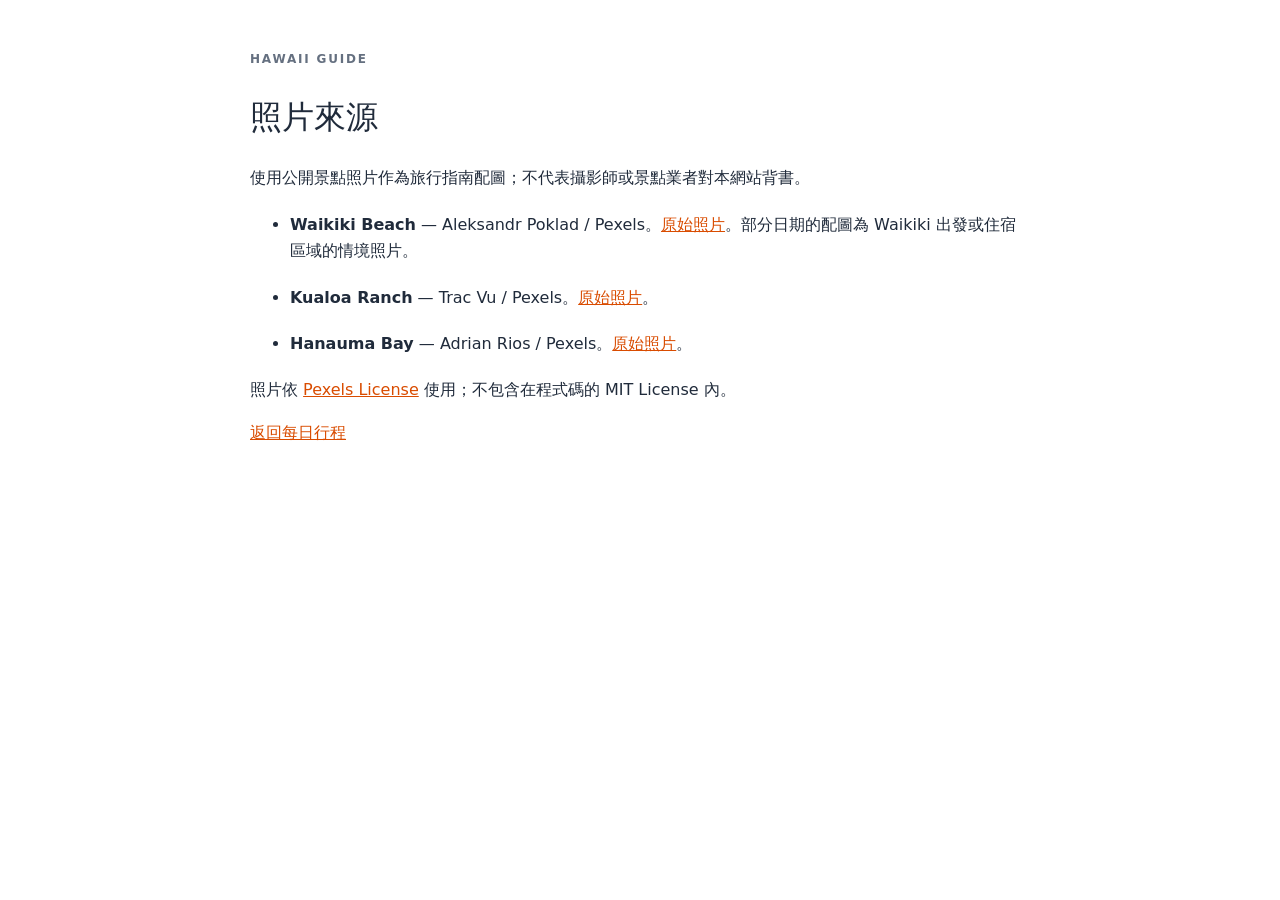
==== CREDITS.html @ 93e81bca "Add public Oahu itinerary for Leon and Tyson" ====
<!doctype html>
<html lang="zh-Hant"><head><meta charset="utf-8"><meta name="viewport" content="width=device-width,initial-scale=1"><title>照片來源 · Hawaii Guide</title><link rel="stylesheet" href="./styles.css"><link rel="icon" href="data:,"></head><body><main class="wrap credits"><p class="eyebrow">HAWAII GUIDE</p><h1>照片來源</h1><p>使用公開景點照片作為旅行指南配圖；不代表攝影師或景點業者對本網站背書。</p><ul><li><strong>Waikiki Beach</strong> — Aleksandr Poklad / Pexels。<a href="https://www.pexels.com/photo/waikiki-beach-with-diamond-head-in-honolulu-36072131/" rel="noopener noreferrer" target="_blank">原始照片</a>。部分日期的配圖為 Waikiki 出發或住宿區域的情境照片。</li><li><strong>Kualoa Ranch</strong> — Trac Vu / Pexels。<a href="https://www.pexels.com/photo/scenic-view-of-kualoa-ranch-with-mountain-background-35255960/" rel="noopener noreferrer" target="_blank">原始照片</a>。</li><li><strong>Hanauma Bay</strong> — Adrian Rios / Pexels。<a href="https://www.pexels.com/photo/aerial-view-of-hanauma-bay-in-hawaii-34199480/" rel="noopener noreferrer" target="_blank">原始照片</a>。</li></ul><p>照片依 <a href="https://www.pexels.com/license/" rel="noopener noreferrer" target="_blank">Pexels License</a> 使用；不包含在程式碼的 MIT License 內。</p><p><a href="./">返回每日行程</a></p></main></body></html>
---- styles.css ----
:root{--ink:#202b3b;--muted:#657080;--orange:#d94c00;--bright:#f65b0a;--line:#e4e7eb;--soft:#f7f8fa;--width:1160px;font-family:Inter,"Noto Sans TC","PingFang TC","Microsoft JhengHei",system-ui,sans-serif;color:var(--ink);background:#fff;font-synthesis:none;text-rendering:optimizeLegibility}*{box-sizing:border-box}html{scroll-behavior:smooth;scroll-padding-top:94px}body{margin:0;font-size:1rem;line-height:1.65}button,input{font:inherit}a{color:inherit;text-decoration:none}a:hover{text-decoration:underline}button,a,input{-webkit-tap-highlight-color:transparent}:focus-visible{outline:3px solid #b6460c;outline-offset:4px}.wrap{width:min(var(--width),calc(100% - 64px));margin-inline:auto}.skip{position:fixed;z-index:100;top:-80px;left:20px;background:#fff;padding:12px 20px}.skip:focus{top:12px}.sr-only{position:absolute;width:1px;height:1px;padding:0;overflow:hidden;clip:rect(0,0,0,0);white-space:nowrap;border:0}.header{height:80px;padding:0 32px;display:flex;align-items:center;justify-content:space-between;gap:24px;background:#fff;position:sticky;top:0;z-index:10;border-bottom:1px solid var(--line)}.brand{font-size:1.6rem;font-weight:850;letter-spacing:-.04em;display:flex;align-items:center;gap:22px}.brand span{font-size:.78rem;letter-spacing:.1em;font-weight:650}.header nav{display:flex;gap:30px;font-size:.9rem;font-weight:650}.header nav a:hover{color:var(--orange)}.header-label{font-size:.75rem;letter-spacing:.12em;color:var(--muted)}.hero{position:relative;height:320px;overflow:hidden;background:#3d686f;color:#fff}.hero>img{width:100%;height:100%;object-fit:cover;object-position:center 58%;display:block}.hero-overlay{position:absolute;inset:0;background:linear-gradient(90deg,#142b3bbf,#142b3b65 50%,#142b3b0d)}.hero-copy{position:absolute;inset:0;display:flex;flex-direction:column;justify-content:center;align-items:flex-start}.eyebrow{font-size:.75rem;letter-spacing:.15em;font-weight:750;margin:0 0 8px;color:var(--muted)}.hero .eyebrow{color:#fff}.hero h1{font-size:clamp(2.3rem,3.4vw,3rem);line-height:1.24;letter-spacing:-.04em;margin:5px 0 16px}.hero-copy>p:not(.eyebrow){font-size:1rem;color:#fff;margin:0 0 23px}.hero-link{background:var(--bright);padding:10px 22px;font-size:.9rem;font-weight:750;border-radius:8px}.hero-link:hover{background:var(--orange);text-decoration:none}.hero-caption{position:absolute;bottom:22px;right:32px;letter-spacing:.12em;font-size:.75rem}.trip-bar{display:grid;grid-template-columns:1fr 1fr 1.3fr;border-bottom:1px solid var(--line);padding-block:27px;gap:24px}.trip-bar>div{display:flex;flex-direction:column;border-right:1px solid var(--line);gap:4px}.trip-bar>div:last-child{border:0}.trip-bar strong{font-size:.82rem;letter-spacing:.09em}.trip-bar span{font-size:.88rem;color:var(--muted)}.section{padding-block:55px}.section-head{display:flex;align-items:flex-end;justify-content:space-between;gap:24px;margin-bottom:24px}.section-head h2{font-size:1.85rem;margin:0;line-height:1.35;letter-spacing:-.035em}.section-head>p,.section-caption{font-size:.9rem;color:var(--muted);margin:0}.day-tabs{display:grid;grid-template-columns:repeat(8,minmax(0,1fr));gap:10px;margin-bottom:20px}.day-tab{border:1px solid var(--line);background:#fff;border-radius:10px;cursor:pointer;text-align:left;padding:13px 14px;min-height:84px;display:flex;flex-direction:column;gap:4px;transition:background .15s,color .15s}.day-tab strong{font-size:1.02rem}.day-tab span{font-size:.78rem;color:var(--muted);white-space:nowrap}.day-tab[aria-selected=true]{background:var(--bright);border-color:var(--bright);color:#fff}.day-tab[aria-selected=true] span{color:#fff}.day-tab:hover{border-color:var(--bright)}.day-panel{border:1px solid var(--line);border-radius:15px;overflow:hidden;box-shadow:0 6px 22px #202b3b07}.day-banner{display:grid;grid-template-columns:1.25fr 1fr;background:#f8fafb}.day-intro{padding:30px}.day-intro .eyebrow{color:var(--orange)}.day-intro h3{font-size:1.7rem;line-height:1.4;margin:5px 0 12px;letter-spacing:-.03em}.day-intro p{margin:0 0 15px}.day-photo{min-height:245px;width:100%;height:100%;object-fit:cover;max-height:310px}.day-meta{display:flex;gap:8px;flex-wrap:wrap}.chip,.status{border-radius:999px;padding:4px 10px;font-size:.78rem;line-height:1.5;display:inline-flex;align-items:center;background:#fff;border:1px solid var(--line);color:#465162}.status-pending{background:#fff2e8;color:#9c3700;border-color:#f9d5bd}.status-confirmed{background:#eaf5ef;color:#21633f;border-color:#c7e2d2}.status-optional{background:#f1f2f5;color:#5d6470}.day-stops{padding:10px 30px}.stop{display:grid;grid-template-columns:90px 1fr auto;gap:20px;padding:24px 0;border-bottom:1px solid var(--line);align-items:start}.stop:last-child{border:0}.stop-time{color:var(--muted);font-size:.88rem;display:flex;align-items:center;gap:9px;padding-top:4px}.stop-time:before{content:"";height:8px;width:8px;background:var(--bright);border-radius:50%}.stop h4{margin:0 0 5px;font-size:1.08rem}.stop p{margin:0;color:var(--muted);font-size:.9rem}.stop .status{margin-top:10px}.map-link,.official-link{display:inline-flex;align-items:center;justify-content:center;border:1px solid var(--line);border-radius:7px;min-height:40px;padding:7px 13px;font-size:.82rem;font-weight:650;white-space:nowrap;background:#fff}.map-link{color:var(--orange);border-color:#f3c7ad;background:#fff9f5}.map-link:hover,.official-link:hover{text-decoration:none;border-color:var(--orange)}.stop-actions{display:flex;flex-direction:column;gap:8px}.day-note{margin:0;padding:18px 30px;background:#fff8f2;font-size:.88rem;color:#6f4b35;border-top:1px solid #f9e5d6}.section-soft{background:var(--soft)}.filters{display:flex;gap:8px;margin:0 0 22px}.filter{padding:7px 18px;min-height:40px;border:1px solid var(--line);border-radius:999px;background:#fff;cursor:pointer;font-size:.88rem}.filter[aria-pressed=true]{background:var(--ink);border-color:var(--ink);color:#fff}.task-grid{display:grid;grid-template-columns:repeat(2,minmax(0,1fr));gap:14px}.task-card{padding:22px;border:1px solid var(--line);border-radius:11px;background:#fff}.task-top{display:flex;align-items:center;justify-content:space-between;gap:10px}.owner{font-size:.78rem;font-weight:750;letter-spacing:.04em;color:var(--orange)}.task-card h3{font-size:1.08rem;margin:9px 0 6px}.task-card p{font-size:.9rem;color:var(--muted);margin:0}.task-card .official-link{margin-top:14px}.fine-print{font-size:.85rem;color:var(--muted);margin:20px 0 0}.search input{max-width:100%;width:300px;padding:10px 14px;border:1px solid var(--line);border-radius:8px;background:#fff}.place-grid{display:grid;grid-template-columns:repeat(3,minmax(0,1fr));gap:14px}.place-card{border:1px solid var(--line);border-radius:11px;padding:20px;display:flex;flex-direction:column;align-items:flex-start}.place-card>span{color:var(--muted);font-size:.78rem}.place-card h3{font-size:1.05rem;line-height:1.45;margin:7px 0}.place-card p{font-size:.88rem;color:var(--muted);margin:0 0 16px;flex:1}.place-card .map-link{margin-top:auto}.resources{padding-top:10px}.resource-grid{display:grid;grid-template-columns:repeat(3,minmax(0,1fr));gap:14px}.resource{border-top:2px solid var(--ink);padding:19px 0}.resource h3{font-size:1.05rem;margin:0 0 8px}.resource p{font-size:.9rem;color:var(--muted);margin:0 0 14px}.resource a{font-size:.88rem;font-weight:650;color:var(--orange);text-decoration:underline}.footer{display:flex;justify-content:space-between;gap:24px;border-top:1px solid var(--line);padding-block:30px}.footer strong{font-size:.8rem;letter-spacing:.08em}.footer p,.footer a{font-size:.85rem;color:var(--muted)}.footer p{margin:6px 0 0}.footer>div:last-child{display:flex;align-items:center;gap:22px}.error{padding:25px;background:#fff2e8;color:#873800;border-radius:10px}.credits{max-width:780px;padding-block:50px}.credits h1{font-size:2rem}.credits li{margin:20px 0}.credits a{text-decoration:underline;color:var(--orange)}[hidden]{display:none!important}@media(max-width:1000px){.header-label{display:none}.brand{gap:14px}.header nav{gap:20px}.day-tabs{display:flex;overflow-x:auto;padding-bottom:6px}.day-tab{min-width:105px}.trip-bar{grid-template-columns:repeat(3,1fr)}.day-banner{grid-template-columns:1.2fr 1fr}.place-grid{grid-template-columns:repeat(2,minmax(0,1fr))}}@media(max-width:650px){html{scroll-padding-top:78px}.wrap{width:calc(100% - 36px)}.header{height:68px;padding:0 18px;gap:12px}.brand{font-size:1.25rem;gap:9px}.brand span{font-size:.65rem;letter-spacing:.035em}.header nav{gap:14px;font-size:.8rem}.header nav a:last-child{display:none}.hero{height:300px}.hero h1{font-size:2.1rem}.hero-caption{font-size:.65rem;right:18px;bottom:16px}.hero-copy>p:not(.eyebrow){font-size:.95rem}.trip-bar{gap:16px;padding-block:20px}.trip-bar>div{border:0}.trip-bar>div:last-child{display:none}.trip-bar{grid-template-columns:1fr 1.2fr}.trip-bar strong{font-size:.7rem}.trip-bar span{font-size:.78rem}.section{padding-block:35px}.section-head{align-items:flex-start;gap:12px}.section-head h2{font-size:1.55rem}.section-head>p{max-width:120px;font-size:.8rem;text-align:right}.section-head .eyebrow{font-size:.65rem}.day-tab{min-height:77px;min-width:96px;padding:12px}.day-tab span{font-size:.75rem}.day-banner{display:flex;flex-direction:column-reverse}.day-photo{height:160px;min-height:160px;max-height:160px}.day-intro{padding:22px}.day-intro h3{font-size:1.5rem}.day-intro p{font-size:.94rem}.day-stops{padding:0 22px}.stop{grid-template-columns:1fr;gap:9px;padding:22px 0}.stop-time{font-size:.8rem}.stop h4{font-size:1.05rem}.stop-actions{flex-direction:row;flex-wrap:wrap;margin-top:5px}.day-note{padding:17px 22px}.task-grid,.resource-grid{grid-template-columns:1fr}.task-card{padding:20px}.place-grid{grid-template-columns:1fr 1fr;gap:10px}.place-card{padding:15px}.place-card h3{font-size:.95rem}.place-card p{font-size:.84rem}.place-card .map-link{font-size:.75rem;padding:6px 9px;min-height:38px}.search{width:100%}.search input{width:100%;font-size:.9rem}#places .section-head{flex-direction:column}.footer{flex-direction:column}.footer>div:last-child{justify-content:space-between}.resource{padding:18px 0}.resources{padding-top:0}}@media(prefers-reduced-motion:reduce){html{scroll-behavior:auto}*{transition:none!important}}

#itinerary{padding-top:35px}
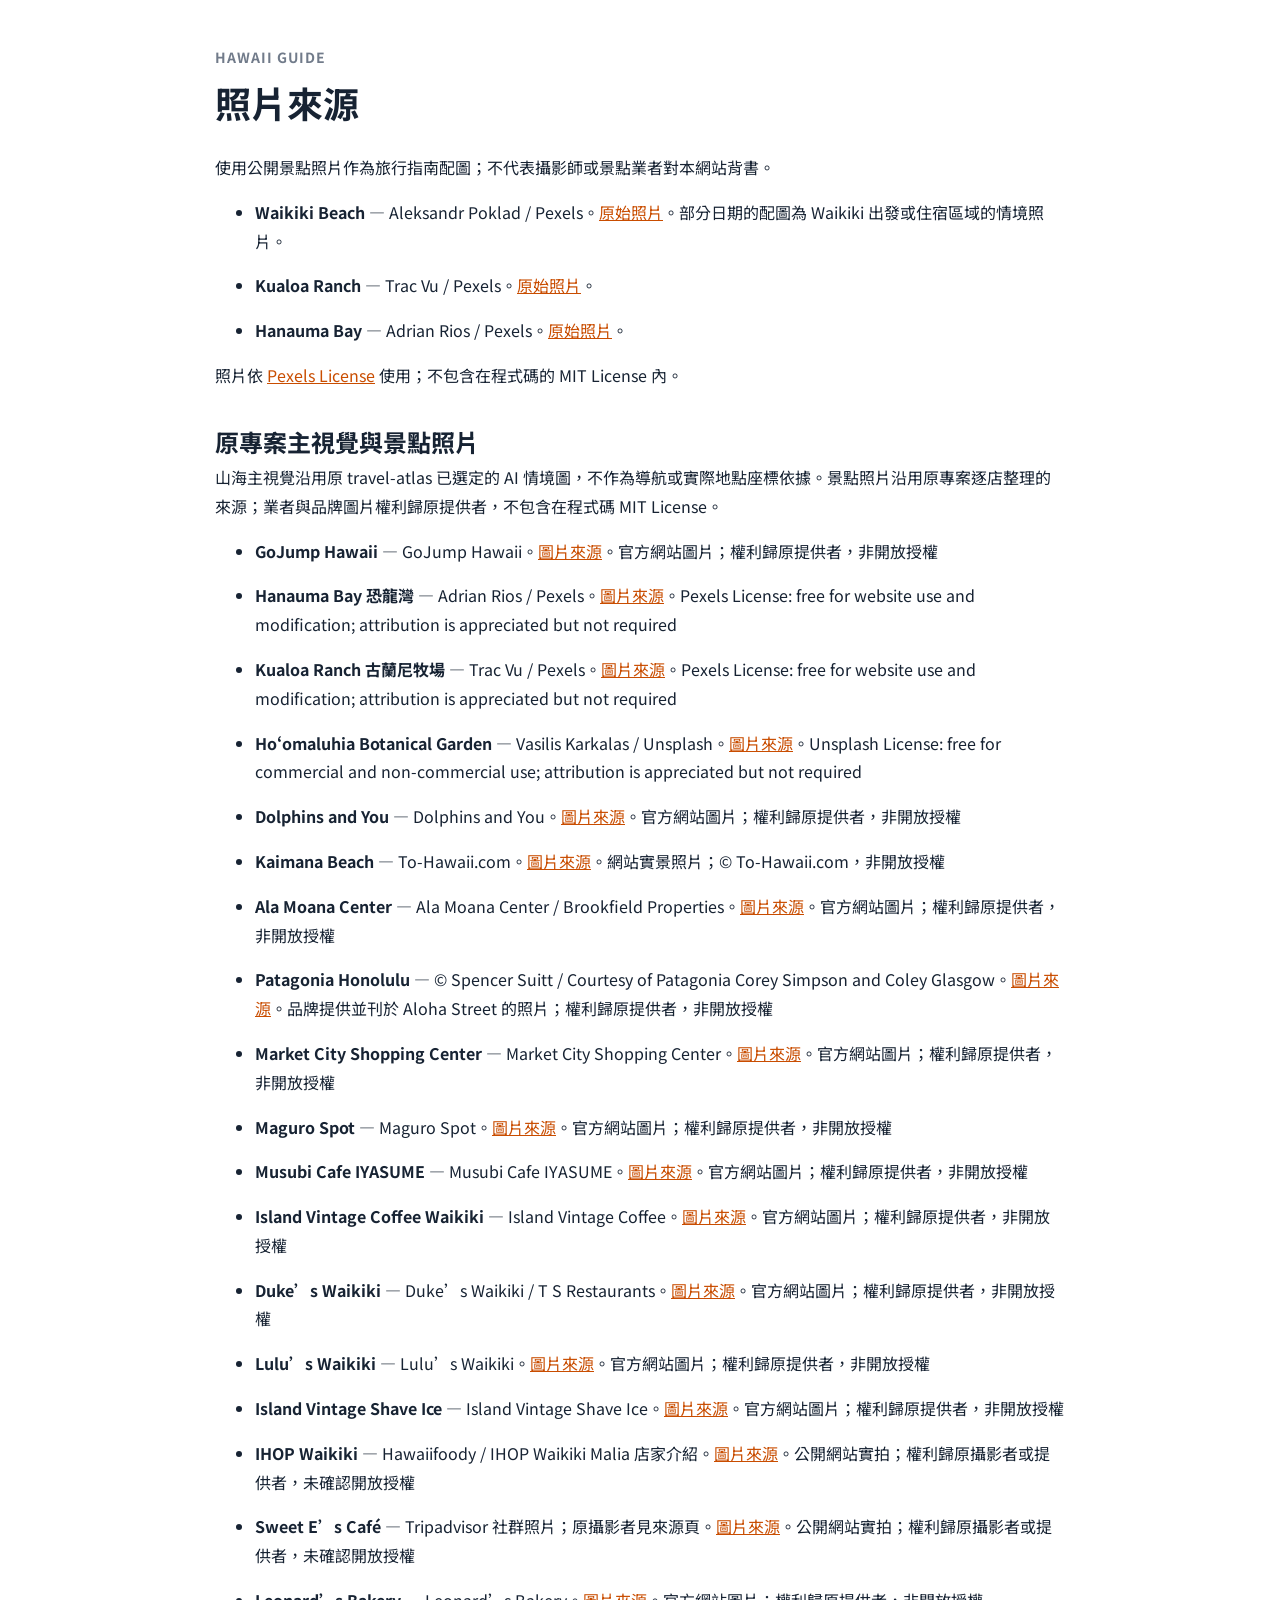
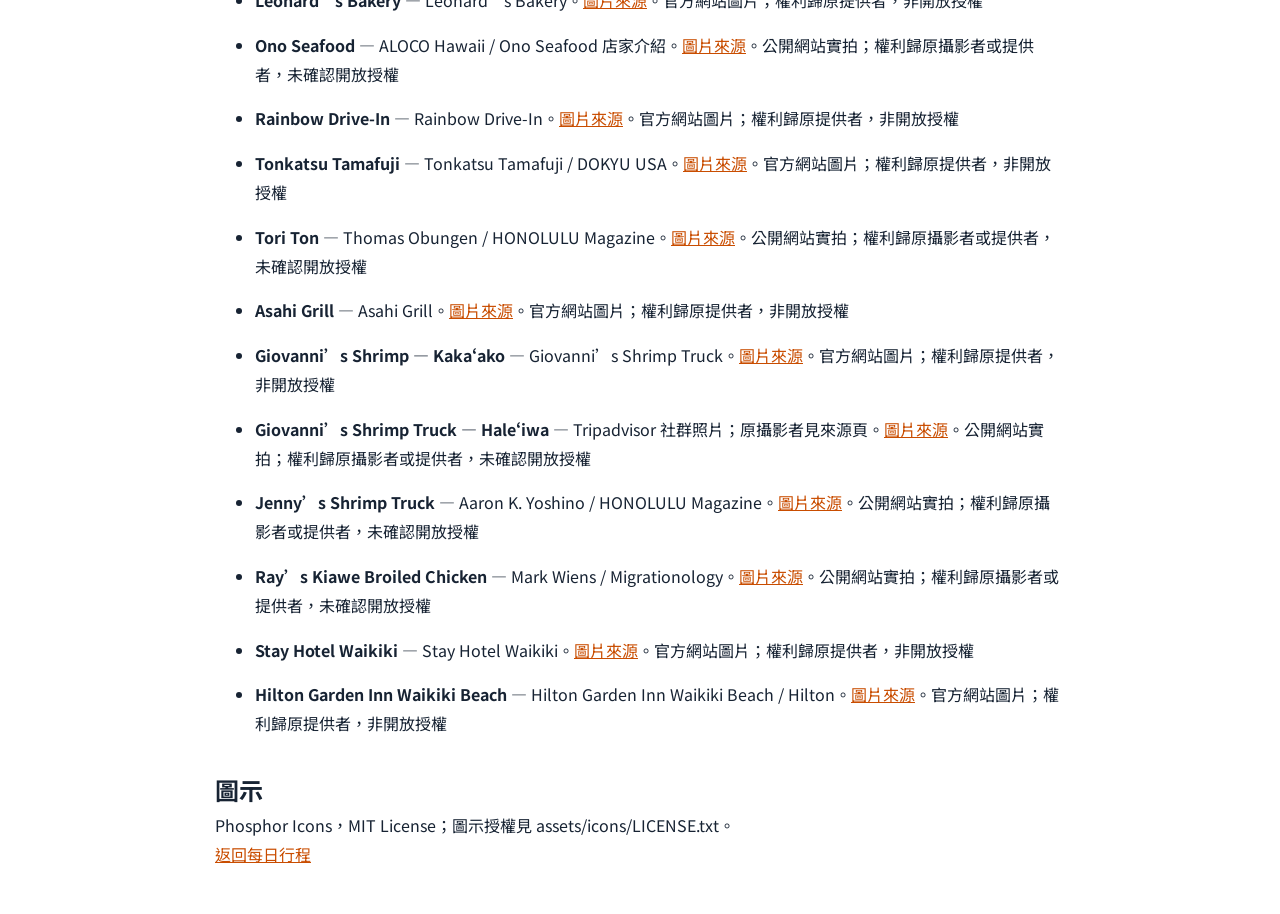
==== commit a243562c: "Match the original Travel Atlas visual style" ====
--- a/CREDITS.html
+++ b/CREDITS.html
@@ -1,2 +1,2 @@
 <!doctype html>
-<html lang="zh-Hant"><head><meta charset="utf-8"><meta name="viewport" content="width=device-width,initial-scale=1"><title>照片來源 · Hawaii Guide</title><link rel="stylesheet" href="./styles.css"><link rel="icon" href="data:,"></head><body><main class="wrap credits"><p class="eyebrow">HAWAII GUIDE</p><h1>照片來源</h1><p>使用公開景點照片作為旅行指南配圖；不代表攝影師或景點業者對本網站背書。</p><ul><li><strong>Waikiki Beach</strong> — Aleksandr Poklad / Pexels。<a href="https://www.pexels.com/photo/waikiki-beach-with-diamond-head-in-honolulu-36072131/" rel="noopener noreferrer" target="_blank">原始照片</a>。部分日期的配圖為 Waikiki 出發或住宿區域的情境照片。</li><li><strong>Kualoa Ranch</strong> — Trac Vu / Pexels。<a href="https://www.pexels.com/photo/scenic-view-of-kualoa-ranch-with-mountain-background-35255960/" rel="noopener noreferrer" target="_blank">原始照片</a>。</li><li><strong>Hanauma Bay</strong> — Adrian Rios / Pexels。<a href="https://www.pexels.com/photo/aerial-view-of-hanauma-bay-in-hawaii-34199480/" rel="noopener noreferrer" target="_blank">原始照片</a>。</li></ul><p>照片依 <a href="https://www.pexels.com/license/" rel="noopener noreferrer" target="_blank">Pexels License</a> 使用；不包含在程式碼的 MIT License 內。</p><p><a href="./">返回每日行程</a></p></main></body></html>
+<html lang="zh-Hant"><head><meta charset="utf-8"><meta name="viewport" content="width=device-width,initial-scale=1"><title>照片來源 · Hawaii Guide</title><link rel="stylesheet" href="./styles.css"><link rel="icon" href="data:,"></head><body><main class="wrap credits"><p class="eyebrow">HAWAII GUIDE</p><h1>照片來源</h1><p>使用公開景點照片作為旅行指南配圖；不代表攝影師或景點業者對本網站背書。</p><ul><li><strong>Waikiki Beach</strong> — Aleksandr Poklad / Pexels。<a href="https://www.pexels.com/photo/waikiki-beach-with-diamond-head-in-honolulu-36072131/" rel="noopener noreferrer" target="_blank">原始照片</a>。部分日期的配圖為 Waikiki 出發或住宿區域的情境照片。</li><li><strong>Kualoa Ranch</strong> — Trac Vu / Pexels。<a href="https://www.pexels.com/photo/scenic-view-of-kualoa-ranch-with-mountain-background-35255960/" rel="noopener noreferrer" target="_blank">原始照片</a>。</li><li><strong>Hanauma Bay</strong> — Adrian Rios / Pexels。<a href="https://www.pexels.com/photo/aerial-view-of-hanauma-bay-in-hawaii-34199480/" rel="noopener noreferrer" target="_blank">原始照片</a>。</li></ul><p>照片依 <a href="https://www.pexels.com/license/" rel="noopener noreferrer" target="_blank">Pexels License</a> 使用；不包含在程式碼的 MIT License 內。</p><h2>原專案主視覺與景點照片</h2><p>山海主視覺沿用原 travel-atlas 已選定的 AI 情境圖，不作為導航或實際地點座標依據。景點照片沿用原專案逐店整理的來源；業者與品牌圖片權利歸原提供者，不包含在程式碼 MIT License。</p><ul><li><strong>GoJump Hawaii</strong> — GoJump Hawaii。<a href="https://gojump-hawaii.com/" target="_blank" rel="noopener noreferrer">圖片來源</a>。官方網站圖片；權利歸原提供者，非開放授權</li><li><strong>Hanauma Bay 恐龍灣</strong> — Adrian Rios / Pexels。<a href="https://www.pexels.com/photo/aerial-view-of-hanauma-bay-in-hawaii-34199480/" target="_blank" rel="noopener noreferrer">圖片來源</a>。Pexels License: free for website use and modification; attribution is appreciated but not required</li><li><strong>Kualoa Ranch 古蘭尼牧場</strong> — Trac Vu / Pexels。<a href="https://www.pexels.com/photo/scenic-view-of-kualoa-ranch-with-mountain-background-35255960/" target="_blank" rel="noopener noreferrer">圖片來源</a>。Pexels License: free for website use and modification; attribution is appreciated but not required</li><li><strong>Hoʻomaluhia Botanical Garden</strong> — Vasilis Karkalas / Unsplash。<a href="https://unsplash.com/photos/road-leads-toward-misty-mountains-and-palm-trees-5rhYgkYAJVA" target="_blank" rel="noopener noreferrer">圖片來源</a>。Unsplash License: free for commercial and non-commercial use; attribution is appreciated but not required</li><li><strong>Dolphins and You</strong> — Dolphins and You。<a href="https://dolphinsandyou.com/" target="_blank" rel="noopener noreferrer">圖片來源</a>。官方網站圖片；權利歸原提供者，非開放授權</li><li><strong>Kaimana Beach</strong> — To-Hawaii.com。<a href="https://www.to-hawaii.com/oahu/beaches/kaimana-beach/" target="_blank" rel="noopener noreferrer">圖片來源</a>。網站實景照片；© To-Hawaii.com，非開放授權</li><li><strong>Ala Moana Center</strong> — Ala Moana Center / Brookfield Properties。<a href="https://www.alamoanacenter.com/en/visit/" target="_blank" rel="noopener noreferrer">圖片來源</a>。官方網站圖片；權利歸原提供者，非開放授權</li><li><strong>Patagonia Honolulu</strong> — © Spencer Suitt / Courtesy of Patagonia Corey Simpson and Coley Glasgow。<a href="https://www.aloha-street.com/article/2021/03/359744/" target="_blank" rel="noopener noreferrer">圖片來源</a>。品牌提供並刊於 Aloha Street 的照片；權利歸原提供者，非開放授權</li><li><strong>Market City Shopping Center</strong> — Market City Shopping Center。<a href="https://marketcityhawaii.com/about/" target="_blank" rel="noopener noreferrer">圖片來源</a>。官方網站圖片；權利歸原提供者，非開放授權</li><li><strong>Maguro Spot</strong> — Maguro Spot。<a href="https://magurospot.com/" target="_blank" rel="noopener noreferrer">圖片來源</a>。官方網站圖片；權利歸原提供者，非開放授權</li><li><strong>Musubi Cafe IYASUME</strong> — Musubi Cafe IYASUME。<a href="https://jp.iyasumehawaii.com/" target="_blank" rel="noopener noreferrer">圖片來源</a>。官方網站圖片；權利歸原提供者，非開放授權</li><li><strong>Island Vintage Coffee Waikiki</strong> — Island Vintage Coffee。<a href="https://www.islandvintagecoffee.com/pages/locations" target="_blank" rel="noopener noreferrer">圖片來源</a>。官方網站圖片；權利歸原提供者，非開放授權</li><li><strong>Duke’s Waikiki</strong> — Duke’s Waikiki / T S Restaurants。<a href="https://www.dukeswaikiki.com/" target="_blank" rel="noopener noreferrer">圖片來源</a>。官方網站圖片；權利歸原提供者，非開放授權</li><li><strong>Lulu’s Waikiki</strong> — Lulu’s Waikiki。<a href="https://www.luluswaikiki.com/gallery" target="_blank" rel="noopener noreferrer">圖片來源</a>。官方網站圖片；權利歸原提供者，非開放授權</li><li><strong>Island Vintage Shave Ice</strong> — Island Vintage Shave Ice。<a href="https://www.islandvintagecoffee.com/pages/locations" target="_blank" rel="noopener noreferrer">圖片來源</a>。官方網站圖片；權利歸原提供者，非開放授權</li><li><strong>IHOP Waikiki</strong> — Hawaiifoody / IHOP Waikiki Malia 店家介紹。<a href="https://www.hawaiifoody.com/foody_areas_eng/view/61/1" target="_blank" rel="noopener noreferrer">圖片來源</a>。公開網站實拍；權利歸原攝影者或提供者，未確認開放授權</li><li><strong>Sweet E’s Café</strong> — Tripadvisor 社群照片；原攝影者見來源頁。<a href="https://www.tripadvisor.es/Restaurant_Review-g60982-d3364900-Reviews-Sweet_E_s_Cafe-Honolulu_Oahu_Hawaii.html" target="_blank" rel="noopener noreferrer">圖片來源</a>。公開網站實拍；權利歸原攝影者或提供者，未確認開放授權</li><li><strong>Leonard’s Bakery</strong> — Leonard’s Bakery。<a href="https://leonardshawaii.com/home/" target="_blank" rel="noopener noreferrer">圖片來源</a>。官方網站圖片；權利歸原提供者，非開放授權</li><li><strong>Ono Seafood</strong> — ALOCO Hawaii / Ono Seafood 店家介紹。<a href="https://alocohawaii.com/shop/6/497/top" target="_blank" rel="noopener noreferrer">圖片來源</a>。公開網站實拍；權利歸原攝影者或提供者，未確認開放授權</li><li><strong>Rainbow Drive-In</strong> — Rainbow Drive-In。<a href="https://www.rainbowdrivein.com/" target="_blank" rel="noopener noreferrer">圖片來源</a>。官方網站圖片；權利歸原提供者，非開放授權</li><li><strong>Tonkatsu Tamafuji</strong> — Tonkatsu Tamafuji / DOKYU USA。<a href="https://tamafuji-us.com/" target="_blank" rel="noopener noreferrer">圖片來源</a>。官方網站圖片；權利歸原提供者，非開放授權</li><li><strong>Tori Ton</strong> — Thomas Obungen / HONOLULU Magazine。<a href="https://www.honolulumagazine.com/budget-on-a-stick-tori-ton/" target="_blank" rel="noopener noreferrer">圖片來源</a>。公開網站實拍；權利歸原攝影者或提供者，未確認開放授權</li><li><strong>Asahi Grill</strong> — Asahi Grill。<a href="https://www.asahigrillhawaii.com/" target="_blank" rel="noopener noreferrer">圖片來源</a>。官方網站圖片；權利歸原提供者，非開放授權</li><li><strong>Giovanni’s Shrimp — Kakaʻako</strong> — Giovanni’s Shrimp Truck。<a href="https://www.giovannisshrimptruck.com/" target="_blank" rel="noopener noreferrer">圖片來源</a>。官方網站圖片；權利歸原提供者，非開放授權</li><li><strong>Giovanni’s Shrimp Truck — Haleʻiwa</strong> — Tripadvisor 社群照片；原攝影者見來源頁。<a href="https://www.tripadvisor.com/Restaurant_Review-g60647-d806862-Reviews-Giovanni_s_Shrimp_Truck-Haleiwa_Oahu_Hawaii.html" target="_blank" rel="noopener noreferrer">圖片來源</a>。公開網站實拍；權利歸原攝影者或提供者，未確認開放授權</li><li><strong>Jenny’s Shrimp Truck</strong> — Aaron K. Yoshino / HONOLULU Magazine。<a href="https://www.honolulumagazine.com/ranking-best-north-shore-garlic-shrimp/" target="_blank" rel="noopener noreferrer">圖片來源</a>。公開網站實拍；權利歸原攝影者或提供者，未確認開放授權</li><li><strong>Ray’s Kiawe Broiled Chicken</strong> — Mark Wiens / Migrationology。<a href="https://migrationology.com/rays-kiawe-broiled-chicken-haleiwa-hawaii/" target="_blank" rel="noopener noreferrer">圖片來源</a>。公開網站實拍；權利歸原攝影者或提供者，未確認開放授權</li><li><strong>Stay Hotel Waikiki</strong> — Stay Hotel Waikiki。<a href="https://www.stayhotelwaikiki.com/" target="_blank" rel="noopener noreferrer">圖片來源</a>。官方網站圖片；權利歸原提供者，非開放授權</li><li><strong>Hilton Garden Inn Waikiki Beach</strong> — Hilton Garden Inn Waikiki Beach / Hilton。<a href="https://www.hilton.com/en/hotels/hnlkugi-hilton-garden-inn-waikiki-beach/gallery/" target="_blank" rel="noopener noreferrer">圖片來源</a>。官方網站圖片；權利歸原提供者，非開放授權</li></ul><h2>圖示</h2><p>Phosphor Icons，MIT License；圖示授權見 assets/icons/LICENSE.txt。</p><p><a href="./">返回每日行程</a></p></main></body></html>
--- a/styles.css
+++ b/styles.css
@@ -1,3 +1,21 @@
-:root{--ink:#202b3b;--muted:#657080;--orange:#d94c00;--bright:#f65b0a;--line:#e4e7eb;--soft:#f7f8fa;--width:1160px;font-family:Inter,"Noto Sans TC","PingFang TC","Microsoft JhengHei",system-ui,sans-serif;color:var(--ink);background:#fff;font-synthesis:none;text-rendering:optimizeLegibility}*{box-sizing:border-box}html{scroll-behavior:smooth;scroll-padding-top:94px}body{margin:0;font-size:1rem;line-height:1.65}button,input{font:inherit}a{color:inherit;text-decoration:none}a:hover{text-decoration:underline}button,a,input{-webkit-tap-highlight-color:transparent}:focus-visible{outline:3px solid #b6460c;outline-offset:4px}.wrap{width:min(var(--width),calc(100% - 64px));margin-inline:auto}.skip{position:fixed;z-index:100;top:-80px;left:20px;background:#fff;padding:12px 20px}.skip:focus{top:12px}.sr-only{position:absolute;width:1px;height:1px;padding:0;overflow:hidden;clip:rect(0,0,0,0);white-space:nowrap;border:0}.header{height:80px;padding:0 32px;display:flex;align-items:center;justify-content:space-between;gap:24px;background:#fff;position:sticky;top:0;z-index:10;border-bottom:1px solid var(--line)}.brand{font-size:1.6rem;font-weight:850;letter-spacing:-.04em;display:flex;align-items:center;gap:22px}.brand span{font-size:.78rem;letter-spacing:.1em;font-weight:650}.header nav{display:flex;gap:30px;font-size:.9rem;font-weight:650}.header nav a:hover{color:var(--orange)}.header-label{font-size:.75rem;letter-spacing:.12em;color:var(--muted)}.hero{position:relative;height:320px;overflow:hidden;background:#3d686f;color:#fff}.hero>img{width:100%;height:100%;object-fit:cover;object-position:center 58%;display:block}.hero-overlay{position:absolute;inset:0;background:linear-gradient(90deg,#142b3bbf,#142b3b65 50%,#142b3b0d)}.hero-copy{position:absolute;inset:0;display:flex;flex-direction:column;justify-content:center;align-items:flex-start}.eyebrow{font-size:.75rem;letter-spacing:.15em;font-weight:750;margin:0 0 8px;color:var(--muted)}.hero .eyebrow{color:#fff}.hero h1{font-size:clamp(2.3rem,3.4vw,3rem);line-height:1.24;letter-spacing:-.04em;margin:5px 0 16px}.hero-copy>p:not(.eyebrow){font-size:1rem;color:#fff;margin:0 0 23px}.hero-link{background:var(--bright);padding:10px 22px;font-size:.9rem;font-weight:750;border-radius:8px}.hero-link:hover{background:var(--orange);text-decoration:none}.hero-caption{position:absolute;bottom:22px;right:32px;letter-spacing:.12em;font-size:.75rem}.trip-bar{display:grid;grid-template-columns:1fr 1fr 1.3fr;border-bottom:1px solid var(--line);padding-block:27px;gap:24px}.trip-bar>div{display:flex;flex-direction:column;border-right:1px solid var(--line);gap:4px}.trip-bar>div:last-child{border:0}.trip-bar strong{font-size:.82rem;letter-spacing:.09em}.trip-bar span{font-size:.88rem;color:var(--muted)}.section{padding-block:55px}.section-head{display:flex;align-items:flex-end;justify-content:space-between;gap:24px;margin-bottom:24px}.section-head h2{font-size:1.85rem;margin:0;line-height:1.35;letter-spacing:-.035em}.section-head>p,.section-caption{font-size:.9rem;color:var(--muted);margin:0}.day-tabs{display:grid;grid-template-columns:repeat(8,minmax(0,1fr));gap:10px;margin-bottom:20px}.day-tab{border:1px solid var(--line);background:#fff;border-radius:10px;cursor:pointer;text-align:left;padding:13px 14px;min-height:84px;display:flex;flex-direction:column;gap:4px;transition:background .15s,color .15s}.day-tab strong{font-size:1.02rem}.day-tab span{font-size:.78rem;color:var(--muted);white-space:nowrap}.day-tab[aria-selected=true]{background:var(--bright);border-color:var(--bright);color:#fff}.day-tab[aria-selected=true] span{color:#fff}.day-tab:hover{border-color:var(--bright)}.day-panel{border:1px solid var(--line);border-radius:15px;overflow:hidden;box-shadow:0 6px 22px #202b3b07}.day-banner{display:grid;grid-template-columns:1.25fr 1fr;background:#f8fafb}.day-intro{padding:30px}.day-intro .eyebrow{color:var(--orange)}.day-intro h3{font-size:1.7rem;line-height:1.4;margin:5px 0 12px;letter-spacing:-.03em}.day-intro p{margin:0 0 15px}.day-photo{min-height:245px;width:100%;height:100%;object-fit:cover;max-height:310px}.day-meta{display:flex;gap:8px;flex-wrap:wrap}.chip,.status{border-radius:999px;padding:4px 10px;font-size:.78rem;line-height:1.5;display:inline-flex;align-items:center;background:#fff;border:1px solid var(--line);color:#465162}.status-pending{background:#fff2e8;color:#9c3700;border-color:#f9d5bd}.status-confirmed{background:#eaf5ef;color:#21633f;border-color:#c7e2d2}.status-optional{background:#f1f2f5;color:#5d6470}.day-stops{padding:10px 30px}.stop{display:grid;grid-template-columns:90px 1fr auto;gap:20px;padding:24px 0;border-bottom:1px solid var(--line);align-items:start}.stop:last-child{border:0}.stop-time{color:var(--muted);font-size:.88rem;display:flex;align-items:center;gap:9px;padding-top:4px}.stop-time:before{content:"";height:8px;width:8px;background:var(--bright);border-radius:50%}.stop h4{margin:0 0 5px;font-size:1.08rem}.stop p{margin:0;color:var(--muted);font-size:.9rem}.stop .status{margin-top:10px}.map-link,.official-link{display:inline-flex;align-items:center;justify-content:center;border:1px solid var(--line);border-radius:7px;min-height:40px;padding:7px 13px;font-size:.82rem;font-weight:650;white-space:nowrap;background:#fff}.map-link{color:var(--orange);border-color:#f3c7ad;background:#fff9f5}.map-link:hover,.official-link:hover{text-decoration:none;border-color:var(--orange)}.stop-actions{display:flex;flex-direction:column;gap:8px}.day-note{margin:0;padding:18px 30px;background:#fff8f2;font-size:.88rem;color:#6f4b35;border-top:1px solid #f9e5d6}.section-soft{background:var(--soft)}.filters{display:flex;gap:8px;margin:0 0 22px}.filter{padding:7px 18px;min-height:40px;border:1px solid var(--line);border-radius:999px;background:#fff;cursor:pointer;font-size:.88rem}.filter[aria-pressed=true]{background:var(--ink);border-color:var(--ink);color:#fff}.task-grid{display:grid;grid-template-columns:repeat(2,minmax(0,1fr));gap:14px}.task-card{padding:22px;border:1px solid var(--line);border-radius:11px;background:#fff}.task-top{display:flex;align-items:center;justify-content:space-between;gap:10px}.owner{font-size:.78rem;font-weight:750;letter-spacing:.04em;color:var(--orange)}.task-card h3{font-size:1.08rem;margin:9px 0 6px}.task-card p{font-size:.9rem;color:var(--muted);margin:0}.task-card .official-link{margin-top:14px}.fine-print{font-size:.85rem;color:var(--muted);margin:20px 0 0}.search input{max-width:100%;width:300px;padding:10px 14px;border:1px solid var(--line);border-radius:8px;background:#fff}.place-grid{display:grid;grid-template-columns:repeat(3,minmax(0,1fr));gap:14px}.place-card{border:1px solid var(--line);border-radius:11px;padding:20px;display:flex;flex-direction:column;align-items:flex-start}.place-card>span{color:var(--muted);font-size:.78rem}.place-card h3{font-size:1.05rem;line-height:1.45;margin:7px 0}.place-card p{font-size:.88rem;color:var(--muted);margin:0 0 16px;flex:1}.place-card .map-link{margin-top:auto}.resources{padding-top:10px}.resource-grid{display:grid;grid-template-columns:repeat(3,minmax(0,1fr));gap:14px}.resource{border-top:2px solid var(--ink);padding:19px 0}.resource h3{font-size:1.05rem;margin:0 0 8px}.resource p{font-size:.9rem;color:var(--muted);margin:0 0 14px}.resource a{font-size:.88rem;font-weight:650;color:var(--orange);text-decoration:underline}.footer{display:flex;justify-content:space-between;gap:24px;border-top:1px solid var(--line);padding-block:30px}.footer strong{font-size:.8rem;letter-spacing:.08em}.footer p,.footer a{font-size:.85rem;color:var(--muted)}.footer p{margin:6px 0 0}.footer>div:last-child{display:flex;align-items:center;gap:22px}.error{padding:25px;background:#fff2e8;color:#873800;border-radius:10px}.credits{max-width:780px;padding-block:50px}.credits h1{font-size:2rem}.credits li{margin:20px 0}.credits a{text-decoration:underline;color:var(--orange)}[hidden]{display:none!important}@media(max-width:1000px){.header-label{display:none}.brand{gap:14px}.header nav{gap:20px}.day-tabs{display:flex;overflow-x:auto;padding-bottom:6px}.day-tab{min-width:105px}.trip-bar{grid-template-columns:repeat(3,1fr)}.day-banner{grid-template-columns:1.2fr 1fr}.place-grid{grid-template-columns:repeat(2,minmax(0,1fr))}}@media(max-width:650px){html{scroll-padding-top:78px}.wrap{width:calc(100% - 36px)}.header{height:68px;padding:0 18px;gap:12px}.brand{font-size:1.25rem;gap:9px}.brand span{font-size:.65rem;letter-spacing:.035em}.header nav{gap:14px;font-size:.8rem}.header nav a:last-child{display:none}.hero{height:300px}.hero h1{font-size:2.1rem}.hero-caption{font-size:.65rem;right:18px;bottom:16px}.hero-copy>p:not(.eyebrow){font-size:.95rem}.trip-bar{gap:16px;padding-block:20px}.trip-bar>div{border:0}.trip-bar>div:last-child{display:none}.trip-bar{grid-template-columns:1fr 1.2fr}.trip-bar strong{font-size:.7rem}.trip-bar span{font-size:.78rem}.section{padding-block:35px}.section-head{align-items:flex-start;gap:12px}.section-head h2{font-size:1.55rem}.section-head>p{max-width:120px;font-size:.8rem;text-align:right}.section-head .eyebrow{font-size:.65rem}.day-tab{min-height:77px;min-width:96px;padding:12px}.day-tab span{font-size:.75rem}.day-banner{display:flex;flex-direction:column-reverse}.day-photo{height:160px;min-height:160px;max-height:160px}.day-intro{padding:22px}.day-intro h3{font-size:1.5rem}.day-intro p{font-size:.94rem}.day-stops{padding:0 22px}.stop{grid-template-columns:1fr;gap:9px;padding:22px 0}.stop-time{font-size:.8rem}.stop h4{font-size:1.05rem}.stop-actions{flex-direction:row;flex-wrap:wrap;margin-top:5px}.day-note{padding:17px 22px}.task-grid,.resource-grid{grid-template-columns:1fr}.task-card{padding:20px}.place-grid{grid-template-columns:1fr 1fr;gap:10px}.place-card{padding:15px}.place-card h3{font-size:.95rem}.place-card p{font-size:.84rem}.place-card .map-link{font-size:.75rem;padding:6px 9px;min-height:38px}.search{width:100%}.search input{width:100%;font-size:.9rem}#places .section-head{flex-direction:column}.footer{flex-direction:column}.footer>div:last-child{justify-content:space-between}.resource{padding:18px 0}.resources{padding-top:0}}@media(prefers-reduced-motion:reduce){html{scroll-behavior:auto}*{transition:none!important}}
+@import url("https://fonts.googleapis.com/css2?family=Noto+Sans+TC:wght@400;500;600;700;800;900&display=swap");
+:root{font-family:"Noto Sans TC",system-ui,-apple-system,sans-serif;color:#172333;background:#fff;font-synthesis:none;font-size:16px;line-height:1.6;--orange:#ff6200;--line:#e6e9ee;--muted:#717b8a;--pale:#f6f7f9}
+*{box-sizing:border-box}html{scroll-behavior:smooth;scroll-padding-top:85px}body{margin:0}button,input{font:inherit;color:inherit}button,a,input{-webkit-tap-highlight-color:transparent}button{cursor:pointer}a{color:inherit;text-decoration:none}a:hover{text-decoration:underline}h1,h2,h3,h4,p{margin:0}img{display:block;max-width:100%;object-fit:cover}button:focus-visible,a:focus-visible,input:focus-visible{outline:3px solid #2687dc;outline-offset:3px}.wrap{width:calc(100% - 144px);max-width:1416px;margin-inline:auto}.icon{width:24px;height:24px;flex-shrink:0}.skip{position:fixed;top:-70px;left:20px;z-index:100;padding:12px;background:#fff}.skip:focus{top:10px}.sr-only{position:absolute;width:1px;height:1px;padding:0;overflow:hidden;clip:rect(0,0,0,0);white-space:nowrap;border:0}[hidden]{display:none!important}
+.header{height:65px;background:#fffffff7;border-bottom:1px solid var(--line);position:sticky;top:0;z-index:20;backdrop-filter:blur(12px)}.header-inner{display:flex;align-items:center;height:100%;gap:28px}.brand{display:flex;align-items:center;gap:22px;flex-shrink:0}.brand:hover{text-decoration:none}.brand strong{font-size:34px;font-weight:800;letter-spacing:-1px;line-height:1}.brand span{font-size:12px;letter-spacing:4px;font-weight:700}.header nav{display:flex;align-self:stretch;align-items:center;gap:40px;margin:0 auto;white-space:nowrap}.header nav a{position:relative;height:100%;display:flex;align-items:center;font-size:16px;font-weight:700}.header nav .active:after{content:"";height:3px;background:var(--orange);position:absolute;left:0;right:0;bottom:9px}.header nav a:hover{text-decoration:none;color:var(--orange)}.primary{display:inline-flex;align-items:center;justify-content:center;gap:9px;border:0;border-radius:8px;min-height:46px;padding:10px 20px;background:var(--orange);color:#fff;font-weight:700;white-space:nowrap}.primary:hover{text-decoration:none;background:#e75800}.primary .icon{filter:brightness(0) invert(1)}.header-action{font-size:14px;padding:9px 18px;min-height:44px}
+.hero{height:300px;position:relative;color:#fff;overflow:hidden}.hero>img{width:100%;height:100%;object-position:center 52%}.hero-copy{position:absolute;inset:0;display:flex;flex-direction:column;justify-content:center;align-items:flex-start;padding-left:72px}.hero h1{font-size:50px;letter-spacing:1px;font-weight:800;line-height:1.3;text-shadow:0 2px 20px #10232530}.search{display:flex;align-items:center;gap:13px;border:1px solid #dfe3e9;border-radius:8px;background:#fff;padding:4px 5px 4px 16px;color:#6d7683;min-height:46px;min-width:0}.search:focus-within{border-color:var(--orange);box-shadow:0 0 0 2px #ff62001a}.search input{border:0;background:transparent;min-width:0;width:100%;padding:7px 0;color:#172333;outline:0}.search input::placeholder{color:#858b94}.search .icon{width:21px;height:21px;opacity:.7}.hero-search{width:810px;max-width:100%;margin-top:26px;border-radius:11px;min-height:60px}.hero-search input{font-size:17px;letter-spacing:1px}.hero-search .primary{width:150px;flex-shrink:0;min-height:49px;font-size:17px}
+.categories{display:grid;grid-template-columns:repeat(6,minmax(0,1fr));gap:16px;margin-block:16px 25px}.category-button{border:1px solid var(--line);border-radius:10px;min-height:82px;display:flex;align-items:center;justify-content:flex-start;gap:14px;padding:15px 20px;background:white;transition:transform .18s,border-color .18s}.category-button:hover{transform:translateY(-2px);border-color:#ffaf7d}.category-button[aria-pressed=true]{border-color:var(--orange);background:#fff8f2}.category-button strong{font-size:16px;white-space:nowrap}.category-icon{width:55px;height:55px;display:flex;align-items:center;justify-content:center;border-radius:13px;flex-shrink:0}.category-icon .icon{width:29px;height:29px;filter:brightness(0) invert(1)}
+.section{padding-block:32px}.section-head{display:flex;align-items:center;justify-content:space-between;gap:20px;margin-bottom:22px}.section-head h2{font-size:29px;font-weight:800;line-height:1.4;letter-spacing:-.4px}.section-caption{color:var(--muted);font-size:14px;margin-top:5px}.text-button{border:0;background:transparent;color:#d95200;padding:8px 0;font-size:14px;font-weight:700}.text-button:hover{text-decoration:underline}.eyebrow{font-size:14px;letter-spacing:1px;color:var(--muted);font-weight:700}.day-tabs{display:flex;gap:10px;overflow-x:auto;padding-bottom:8px;margin-bottom:16px}.day-tab{min-width:112px;flex:1;min-height:80px;border:1px solid var(--line);border-radius:8px;background:#fff;display:flex;flex-direction:column;align-items:flex-start;justify-content:center;gap:5px;padding:12px 14px;white-space:nowrap}.day-tab strong{font-size:17px;font-weight:700}.day-tab span{font-size:14px;color:var(--muted)}.day-tab[aria-selected=true]{background:var(--orange);border-color:var(--orange);color:#fff}.day-tab[aria-selected=true] span{color:#fff}.day-tab:hover{border-color:var(--orange)}.day-panel{border:1px solid var(--line);border-radius:10px;overflow:hidden}.day-banner{display:grid;grid-template-columns:1.25fr 1fr;min-height:220px;background:#f6f7f9}.day-intro{padding:28px}.day-intro .eyebrow{color:#c94d00;margin-bottom:6px}.day-intro h3{font-size:25px;line-height:1.4;letter-spacing:-.4px;font-weight:800;margin-bottom:10px}.day-intro>p:not(.eyebrow){font-size:16px;color:#566271;line-height:1.8}.day-photo{width:100%;height:100%;min-height:220px;max-height:290px}.day-meta{display:flex;gap:8px;flex-wrap:wrap;margin-top:18px}.chip{display:inline-flex;align-items:center;border:1px solid #dce1e7;background:white;padding:5px 10px;border-radius:5px;font-size:14px;color:#465162}.lodging-link{text-decoration:underline;text-underline-offset:3px;overflow-wrap:anywhere;max-width:100%}.day-stops{padding:24px 28px 4px}.stop{display:grid;grid-template-columns:98px minmax(0,1fr);gap:18px;padding:0 0 20px;position:relative}.stop:not(:last-child):before{content:"";position:absolute;left:8px;top:28px;bottom:0;width:1px;background:#e6e9ee}.stop-time{font-size:14px;color:#647080;display:flex;gap:9px;align-items:flex-start;padding-top:16px}.stop-time:before{content:"";width:16px;height:16px;background:#fff;border:4px solid var(--orange);border-radius:50%;flex-shrink:0;margin-top:3px;z-index:1}.stop-card{border:1px solid var(--line);border-radius:8px;display:grid;grid-template-columns:140px minmax(0,1fr) auto;gap:18px;overflow:hidden;padding:16px;background:#fff;align-items:start}.stop-card.without-photo{grid-template-columns:minmax(0,1fr) auto}.stop-photo{width:140px;height:120px;border-radius:6px}.stop h4{font-size:18px;line-height:1.45;margin-bottom:7px;font-weight:700}.stop p{color:var(--muted);font-size:14px;line-height:1.8}.stop .place-address,.place-card .place-address{font-size:14px;line-height:1.7;color:#566271;overflow-wrap:anywhere;margin-top:9px}.status{display:inline-flex;align-items:center;border-radius:4px;padding:4px 8px;font-size:14px;line-height:1.4;background:#f2f4f6;color:#596675;border:1px solid #e1e5ea}.status-pending{background:#fff1e7;color:#aa4500;border-color:#ffe0c8}.status-confirmed{background:#eaf6ed;color:#27713c;border-color:#cce7d2}.status-optional{background:#f2f3f5;color:#647080;border-color:#e3e5e9}.stop .status{margin-top:10px}.stop-actions{display:flex;flex-direction:column;gap:8px}.map-link,.official-link{display:inline-flex;align-items:center;justify-content:center;border:1px solid var(--line);border-radius:6px;min-height:40px;padding:8px 12px;font-size:14px;font-weight:700;white-space:nowrap;background:#fff}.map-link{color:#ce4f00;border-color:#ffd5b8;background:#fff9f3}.map-link:hover,.official-link:hover{border-color:var(--orange);text-decoration:none}.day-note{padding:17px 28px;background:#fff8f0;border-top:1px solid #f6e7d4;font-size:14px;color:#805b3e}
+.place-toolbar{display:flex;gap:16px;align-items:center;margin-bottom:18px}.place-toolbar .search{width:380px;max-width:100%}.place-grid{display:grid;grid-template-columns:repeat(4,minmax(0,1fr));gap:16px}.place-card{border:1px solid var(--line);border-radius:9px;overflow:hidden;background:#fff;display:flex;flex-direction:column;transition:transform .18s,box-shadow .18s}.place-card:hover,.place-card:focus-within{transform:translateY(-2px);box-shadow:0 7px 20px #1723330c}.card-image{display:block;height:178px;overflow:hidden}.place-photo{height:100%;width:100%;transition:transform .35s}.card-image:hover img{transform:scale(1.025)}.card-body{padding:15px 16px 18px;display:flex;flex-direction:column;align-items:flex-start;flex:1}.place-category{font-size:14px;color:var(--muted)}.place-card h3{font-size:19px;font-weight:700;line-height:1.45;margin:7px 0 10px}.place-card p{font-size:14px;line-height:1.8;color:var(--muted)}.place-card .place-address{margin-bottom:18px}.place-card .map-link{margin-top:auto}.empty{padding:40px;border:1px dashed var(--line);border-radius:9px;text-align:center;color:var(--muted)}
+.section-soft{background:#f6f7f9;margin-top:26px;padding-block:40px}.filters{display:flex;gap:8px;margin-bottom:20px}.filter{padding:8px 20px;min-height:42px;border:1px solid #dfe3e9;border-radius:6px;background:#fff;font-size:14px;font-weight:600}.filter[aria-pressed=true]{background:#fff0e5;border-color:#ffcfa9;color:#b74a00}.task-grid{display:grid;grid-template-columns:repeat(2,minmax(0,1fr));gap:16px}.task-card{border:1px solid var(--line);border-radius:9px;background:#fff;padding:22px}.task-top{display:flex;align-items:center;justify-content:space-between;gap:10px}.owner{display:inline-flex;background:#edf4ff;color:#406e9f;border-radius:4px;font-size:14px;font-weight:600;padding:4px 8px}.task-card h3{font-size:18px;margin:12px 0 8px;line-height:1.5}.task-card p{font-size:14px;line-height:1.8;color:#647080}.task-card .official-link{margin-top:16px}.fine-print{font-size:14px;line-height:1.8;color:var(--muted);margin-top:20px}.resources{padding-block:40px}.resource-grid{display:grid;grid-template-columns:repeat(3,minmax(0,1fr));gap:22px}.resource{border:1px solid var(--line);border-radius:9px;padding:22px}.resource h3{font-size:18px;margin-bottom:8px}.resource p{font-size:14px;color:var(--muted);line-height:1.8;margin-bottom:14px}.resource a{font-size:14px;color:#cf5000;font-weight:700}.footer{display:flex;justify-content:space-between;gap:24px;padding-block:28px;border-top:1px solid var(--line)}.footer strong{font-size:16px;letter-spacing:1px}.footer p{font-size:14px;color:var(--muted);margin-top:5px}.footer>div:last-child{display:flex;align-items:center;gap:24px;font-size:14px;color:#647080}.error{padding:22px;background:#fff0e5;border:1px solid #ffd0ad;border-radius:8px}.credits{max-width:850px;padding-block:45px;line-height:1.8}.credits h1{font-size:36px;margin-bottom:18px}.credits h2{margin-top:30px}.credits li{margin:16px 0}.credits a{text-decoration:underline;color:#c94d00}
+@media(min-width:1500px){.day-tab{min-width:130px}.stop-card{grid-template-columns:180px minmax(0,1fr) auto}.stop-photo{width:180px}}
+@media(max-width:1150px){.wrap{width:calc(100% - 64px)}.header-inner{gap:20px}.brand span{display:none}.header nav{gap:28px}.hero-copy{padding-left:36px}.hero h1{font-size:44px}.category-button{padding:13px 12px;gap:10px}.category-icon{width:44px;height:48px;border-radius:10px}.category-button strong{font-size:15px}.stop-card{grid-template-columns:110px minmax(0,1fr);gap:14px}.stop-photo{width:110px;height:110px}.stop-actions{grid-column:2;flex-direction:row;flex-wrap:wrap}.without-photo .stop-actions{grid-column:2}.place-grid{grid-template-columns:repeat(3,minmax(0,1fr))}}
+@media(max-width:800px){.header nav{gap:22px}.header-action{padding:10px 12px}.hero-copy{padding-left:0}.hero h1{font-size:38px}.hero-search{width:100%}.categories{gap:10px}.category-button{flex-direction:column;padding:13px 8px;gap:7px;min-height:102px}.category-icon{width:44px;height:44px}.category-button strong{font-size:14px}.day-banner{grid-template-columns:1.2fr 1fr}.day-intro{padding:22px}.day-intro h3{font-size:23px}.day-stops{padding:22px 20px 4px}.stop{grid-template-columns:85px minmax(0,1fr);gap:12px}.stop-card{grid-template-columns:90px minmax(0,1fr);padding:13px;gap:12px}.stop-photo{width:90px;height:100px}.stop-card.without-photo{grid-template-columns:minmax(0,1fr)}.without-photo .stop-actions{grid-column:1}.resource-grid{grid-template-columns:1fr}.resource{padding:20px}.place-grid{grid-template-columns:repeat(2,minmax(0,1fr))}}
+@media(max-width:600px){html{scroll-padding-top:114px}.wrap{width:calc(100% - 32px)}.header{height:103px}.header-inner{display:grid;grid-template-columns:1fr auto;grid-template-rows:57px 46px;gap:0}.brand strong{font-size:28px}.header-action{font-size:14px;min-height:37px;padding:7px 12px}.header-action .icon{width:19px;height:19px}.header nav{grid-column:1 / -1;grid-row:2;justify-content:space-around;gap:20px;margin:0;border-top:1px solid #f3f4f6}.header nav a{font-size:14px}.header nav .active:after{bottom:0;left:-10px;right:-10px}.hero{height:240px}.hero-copy{padding:0}.hero h1{font-size:30px;max-width:340px;line-height:1.5;letter-spacing:0}.hero-search{min-height:52px;margin-top:18px;padding-left:12px;gap:8px}.hero-search input{font-size:14px;letter-spacing:0}.hero-search .primary{width:75px;min-height:42px;font-size:14px;padding:8px}.hero-search .icon{width:19px;height:19px}.categories{grid-template-columns:repeat(3,minmax(0,1fr));gap:10px;margin-block:14px 4px}.category-button{flex-direction:row;min-height:67px;padding:10px;gap:10px}.category-icon{width:35px;height:39px;border-radius:9px}.category-icon .icon{width:23px;height:23px}.category-button strong{font-size:14px}.section{padding-block:28px}.section-head{margin-bottom:16px;align-items:flex-start;gap:12px}.section-head h2{font-size:25px}.section-head>span{white-space:nowrap}.section-caption{font-size:14px}.day-tab{min-width:98px;min-height:76px;padding:11px 12px;flex:0 0 auto}.day-tab strong{font-size:16px}.day-tab span{font-size:14px}.day-banner{display:flex;flex-direction:column-reverse}.day-photo{height:170px;min-height:170px;max-height:170px}.day-intro{padding:20px}.day-intro h3{font-size:23px}.day-intro>p:not(.eyebrow){font-size:16px}.day-intro .eyebrow{font-size:14px}.day-meta{margin-top:14px}.chip{font-size:14px}.day-stops{padding:20px 14px 0}.stop{grid-template-columns:1fr;gap:8px;padding-bottom:22px}.stop:not(:last-child):before{display:none}.stop-time{padding-top:0;font-weight:600}.stop-card{grid-template-columns:82px minmax(0,1fr);padding:12px;gap:12px}.stop-photo{width:82px;height:95px}.stop h4{font-size:17px}.stop p{font-size:14px}.stop-actions{grid-column:1 / -1;justify-content:flex-end}.without-photo .stop-actions{grid-column:1}.day-note{padding:16px 18px}.place-grid{gap:12px;grid-template-columns:1fr}.card-image{height:210px}.card-body{padding:17px}.place-card h3{font-size:20px}.place-card .place-address{margin-bottom:14px}.place-toolbar{gap:12px;align-items:flex-start}.place-toolbar .search{width:100%}.place-toolbar .text-button{font-size:14px;white-space:nowrap}.task-grid{grid-template-columns:1fr}.task-card{padding:20px}.section-soft{margin-top:12px;padding-block:30px}.text-button{font-size:14px}.task-card h3{font-size:18px}.resource-grid{gap:14px}.footer{flex-direction:column;padding-block:24px}.footer>div:last-child{justify-content:space-between}.credits h1{font-size:30px}}
+@media(prefers-reduced-motion:reduce){html{scroll-behavior:auto}*{transition:none!important}}
 
-#itinerary{padding-top:35px}
+/* Match the original logo proportions and first-section rhythm. */
+.brand strong{font-family:Arial,Helvetica,sans-serif;letter-spacing:-1.2px}#itinerary.section{padding-top:0}.hero-copy{transform:translateY(15px)}@media(max-width:600px){.hero-copy{transform:none}#itinerary.section{padding-top:24px}}
+
+@media(max-width:600px){.hero h1{text-wrap:balance;max-width:350px}}
+
+.photo-note{font-size:14px;color:#717b8a;margin:8px 0 14px;line-height:1.7}
